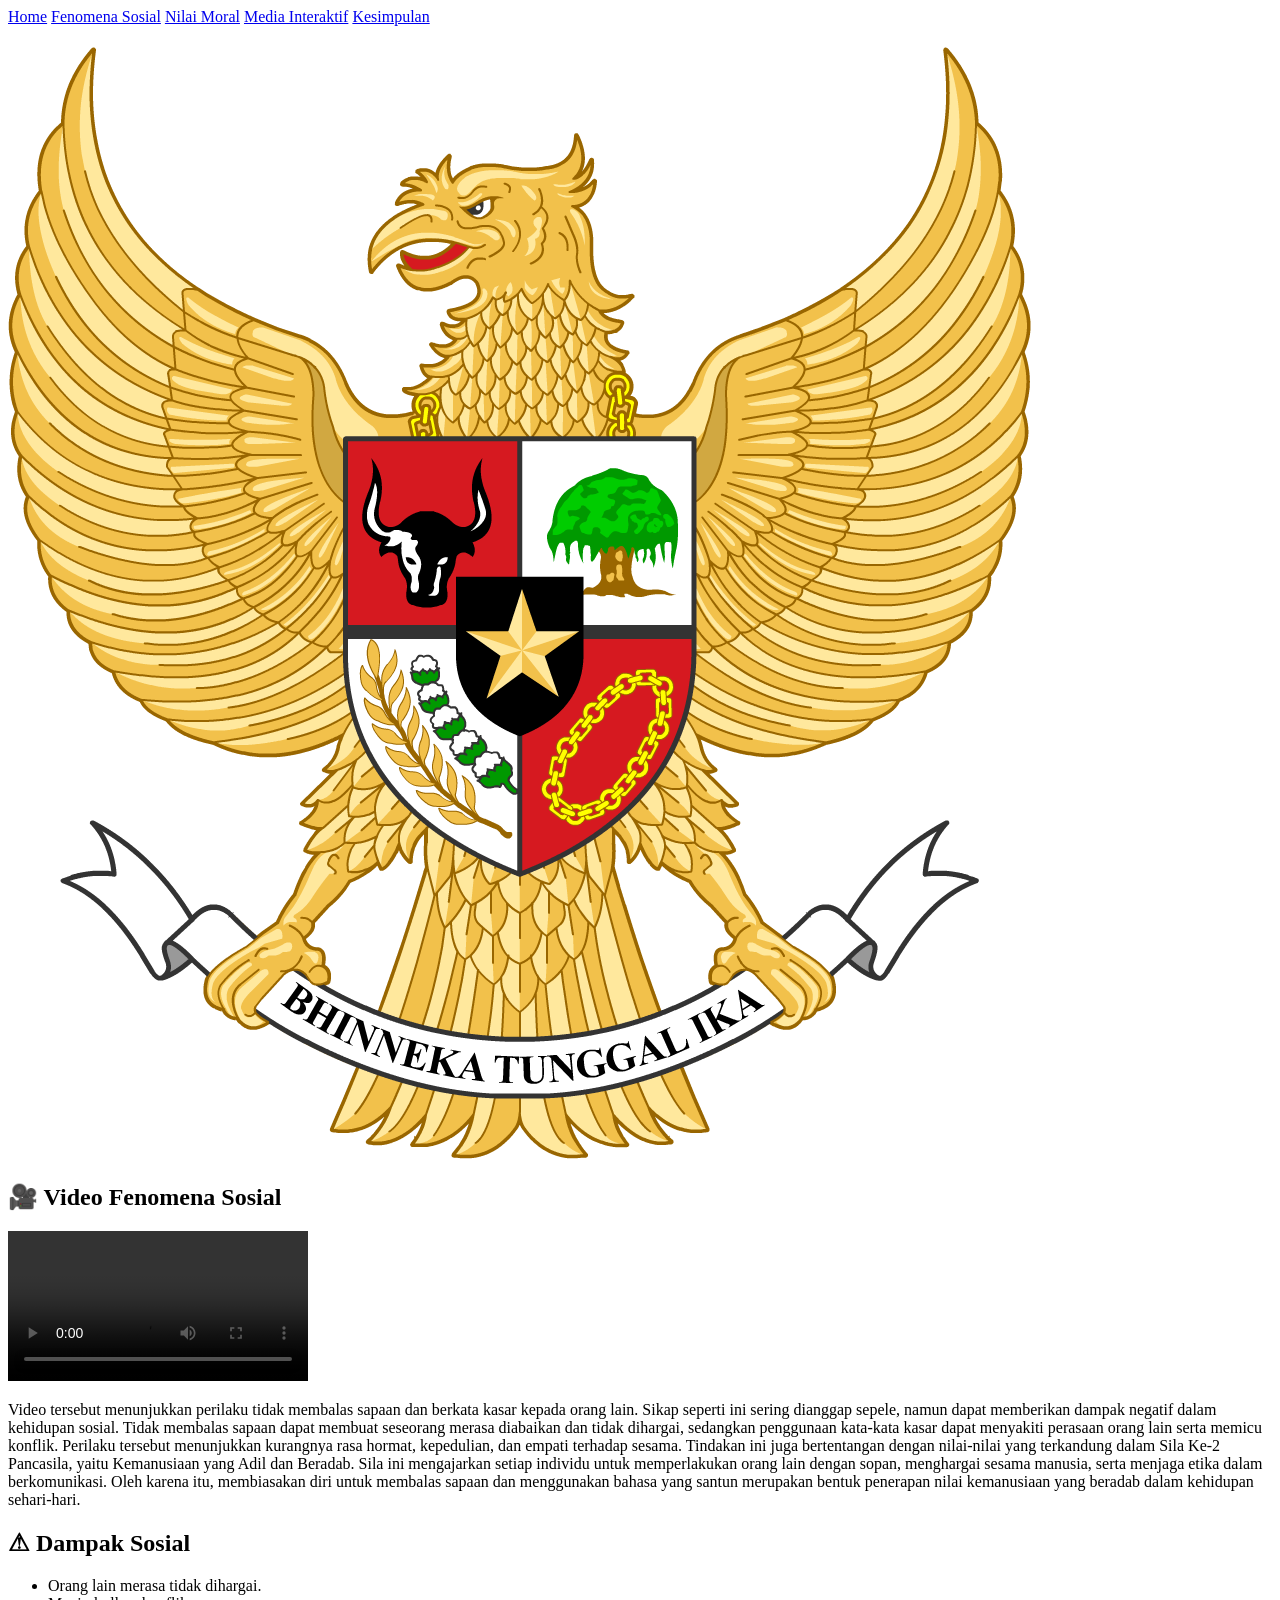
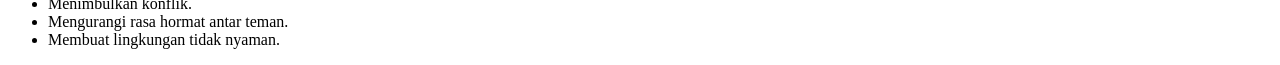
==== fenomena.html @ 8865fef1 "upload etikaberperilaku" ====
<!DOCTYPE html>
<html>
<head>
<title>Fenomena Sosial</title>
<link rel="stylesheet" href="style.css">
</head>
<link href="https://fonts.googleapis.com/css2?family=Cormorant+Garamond:wght@400;500;600;700&display=swap" rel="stylesheet">
<body>

<nav>
<a href="index.html">Home</a>
<a href="fenomena.html">Fenomena Sosial</a>
<a href="nilai.html">Nilai Moral</a>
<a href="interaktif.html">Media Interaktif</a>
<a href="kesimpulan.html">Kesimpulan</a>
</nav>

<div class="container">

<div class="card">

<h2 id="welcome"></h2>

</div>

<div class="card">
<div class="card garuda-card">

    <img src="img/garuda.png" class="garuda-sticker">
<h2>🎥 Video Fenomena Sosial</h2>
<video controls>
<source src="video/WhatsApp Video 2026-06-14 at 23.08.21.mp4" type="video/mp4">
</video>

<p class="deskripsi-video">
Video tersebut menunjukkan perilaku tidak membalas sapaan dan berkata kasar kepada orang lain. Sikap seperti ini sering dianggap sepele, namun dapat memberikan dampak negatif dalam kehidupan sosial. Tidak membalas sapaan dapat membuat seseorang merasa diabaikan dan tidak dihargai, sedangkan penggunaan kata-kata kasar dapat menyakiti perasaan orang lain serta memicu konflik. Perilaku tersebut menunjukkan kurangnya rasa hormat, kepedulian, dan empati terhadap sesama. Tindakan ini juga bertentangan dengan nilai-nilai yang terkandung dalam Sila Ke-2 Pancasila, yaitu Kemanusiaan yang Adil dan Beradab. Sila ini mengajarkan setiap individu untuk memperlakukan orang lain dengan sopan, menghargai sesama manusia, serta menjaga etika dalam berkomunikasi. Oleh karena itu, membiasakan diri untuk membalas sapaan dan menggunakan bahasa yang santun merupakan bentuk penerapan nilai kemanusiaan yang beradab dalam kehidupan sehari-hari.
</p>

</div>

<div class="card">

<h2>⚠ Dampak Sosial</h2>

<ul>
<li>Orang lain merasa tidak dihargai.</li>
<li>Menimbulkan konflik.</li>
<li>Mengurangi rasa hormat antar teman.</li>
<li>Membuat lingkungan tidak nyaman.</li>
</ul>

</div>

</div>
<script>

let nama = localStorage.getItem("namaUser");

if(nama){
document.getElementById("welcome").innerHTML =
"🌸 Selamat Datang, " + nama + "!";
}

</script>
</body>
</html>
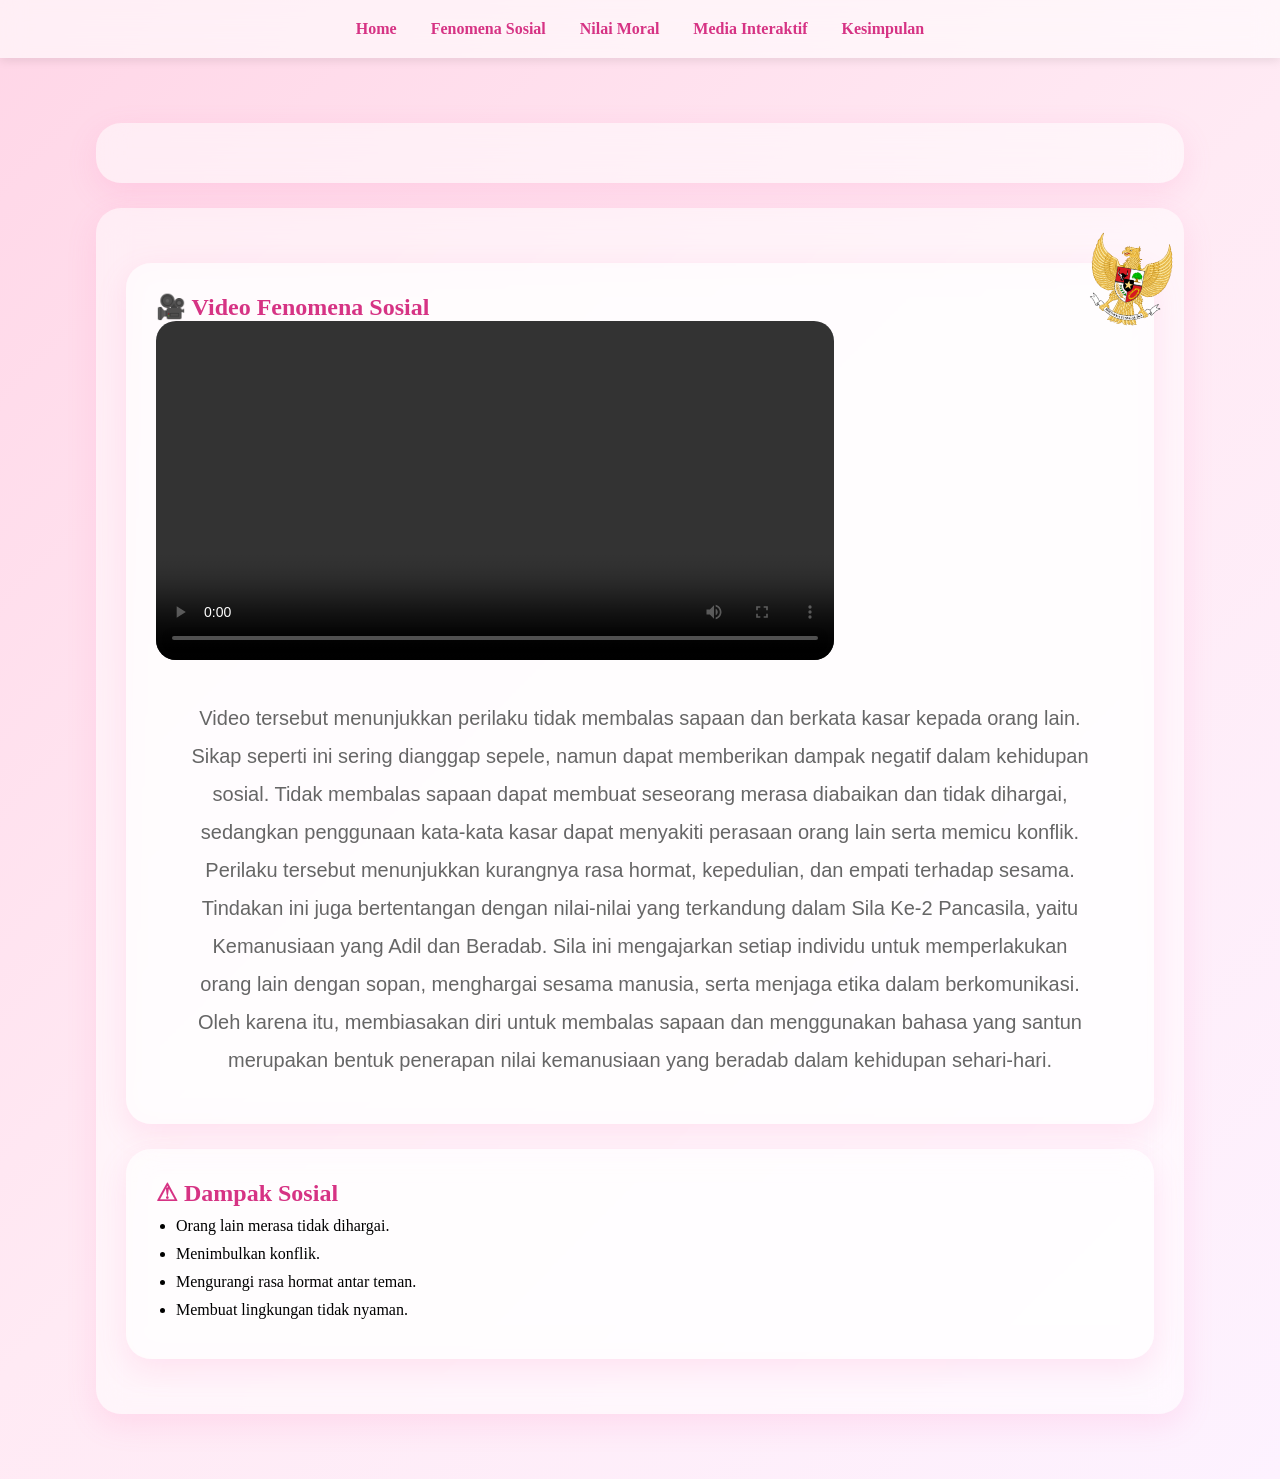
==== commit bdfb9941: "Update fenomena.html" ====
--- a/fenomena.html
+++ b/fenomena.html
@@ -2,7 +2,7 @@
 <html>
 <head>
 <title>Fenomena Sosial</title>
-<link rel="stylesheet" href="style.css">
+<link rel="stylesheet" href="css/style.css">
 </head>
 <link href="https://fonts.googleapis.com/css2?family=Cormorant+Garamond:wght@400;500;600;700&display=swap" rel="stylesheet">
 <body>
@@ -63,4 +63,4 @@
 
 </script>
 </body>
-</html>+</html>
--- a/css/style.css
+++ b/css/style.css
@@ -0,0 +1,511 @@
+*{
+    margin:0;
+    padding:0;
+    box-sizing:border-box;
+    font-family:'Cormorant Garamond', serif;
+}
+body{
+    background:linear-gradient(135deg,#ffd6e7,#ffeaf4,#fdf2ff);
+    min-height:100vh;
+}
+
+nav{
+    background:rgba(255,255,255,0.6);
+    backdrop-filter:blur(12px);
+    padding:20px;
+    text-align:center;
+    box-shadow:0 2px 10px rgba(0,0,0,.1);
+}
+
+nav a{
+    text-decoration:none;
+    margin:15px;
+    color:#d63384;
+    font-weight:bold;
+    transition:.3s;
+}
+
+nav a:hover{
+    color:#ff69b4;
+}
+
+.container{
+    width:85%;
+    margin:auto;
+    padding:40px 0;
+}
+
+.card{
+    background:rgba(255,255,255,.5);
+    backdrop-filter:blur(15px);
+    padding:30px;
+    border-radius:25px;
+    margin:25px 0;
+    box-shadow:0 10px 30px rgba(255,105,180,.15);
+}
+
+h1,h2,h3{
+    color:#d63384;
+}
+
+.hero{
+    height:85vh;
+    display:flex;
+    justify-content:center;
+    align-items:center;
+    text-align:center;
+}
+
+.hero h1{
+    font-family:'Allura', cursive;
+#welcome{
+    font-family:'Allura', cursive;
+}    
+    color:#d63384;
+    font-size:95px;
+    font-weight:bold;
+
+    text-shadow:
+    2px 2px 0 white,
+    0 0 5px rgba(255,255,255,0.3);
+}
+.hero p{
+    font-size:22px;
+    margin-top:10px;
+}
+
+.btn{
+    display:inline-block;
+    margin-top:20px;
+    padding:15px 30px;
+    background:#ff85c2;
+    color:white;
+    border-radius:30px;
+    text-decoration:none;
+}
+
+.btn:hover{
+    background:#ff69b4;
+}
+
+video{
+    width:70%;
+    border-radius:20px;
+}
+
+ul{
+    padding-left:20px;
+}
+
+li{
+    margin:10px 0;
+}
+
+button{
+    background:#ff85c2;
+    color:white;
+    border:none;
+    padding:12px 20px;
+    border-radius:20px;
+    cursor:pointer;
+    margin:5px;
+}
+
+button:hover{
+    background:#ff69b4;
+}
+
+footer{
+    text-align:center;
+    padding:20px;
+    color:#888;
+}
+/* SECTION INFO */
+
+.info-section{
+    width:85%;
+    margin:50px auto;
+
+    display:grid;
+    grid-template-columns:repeat(auto-fit,minmax(320px,1fr));
+    gap:30px;
+}
+
+.info-card{
+
+    background:rgba(255,255,255,.6);
+
+    backdrop-filter:blur(15px);
+
+    border-radius:25px;
+
+    padding:35px;
+
+    text-align:center;
+
+    transition:.4s;
+
+    box-shadow:0 10px 25px rgba(255,105,180,.15);
+}
+
+.info-card:hover{
+
+    transform:translateY(-15px) scale(1.03);
+
+    box-shadow:0 15px 35px rgba(255,105,180,.3);
+}
+
+.icon{
+
+    font-size:60px;
+
+    margin-bottom:15px;
+
+    animation:float 3s ease-in-out infinite;
+}
+
+@keyframes float{
+
+0%{
+transform:translateY(0);
+}
+
+50%{
+transform:translateY(-10px);
+}
+
+100%{
+transform:translateY(0);
+}
+
+}
+
+.info-card h2{
+    font-family:'Quicksand', sans-serif;
+    color:#d63384;
+    font-size:46px;
+    font-weight:700;
+    margin-bottom:20px;
+}
+
+.info-card p{
+    font-family:'Quicksand', sans-serif;
+    color:#666;
+    font-size:19px;
+    line-height:1.9;
+    text-align:center;
+}
+/* ===== STICKER AESTHETIC ===== */
+
+.sticker{
+    position:fixed;
+    width:70px;
+    pointer-events:none;
+    z-index:-1;
+    animation:float 5s ease-in-out infinite;
+}
+
+/* Posisi masing-masing stiker */
+
+.s1{
+    top:40px;
+    left:40px;
+}
+
+.s2{
+    top:80px;
+    right:60px;
+}
+
+.s3{
+    top:250px;
+    left:70px;
+}
+
+.s4{
+    top:40px;
+    left:45%;
+}
+
+.s5{
+    top:380px;
+    right:50px;
+}
+
+.s6{
+    bottom:50px;
+    left:30px;
+}
+
+.s7{
+    bottom:120px;
+    right:120px;
+}
+
+.s8{
+    top:500px;
+    left:45%;
+}
+
+.s9{
+    bottom:250px;
+    left:200px;
+}
+
+.s10{
+    top:350px;
+    right:250px;
+}
+
+.s11{
+    bottom:40px;
+    right:40px;
+}
+
+/* Animasi mengambang */
+
+@keyframes float{
+
+    0%{
+        transform:translateY(0px);
+    }
+
+    50%{
+        transform:translateY(-15px);
+    }
+
+    100%{
+        transform:translateY(0px);
+    }
+
+}
+.quote-text{
+    text-align:center;
+    font-family:'Allura', cursive;
+    font-size:55px;
+    color:#d63384;
+    margin:40px 0;
+    text-shadow:2px 2px 10px rgba(214,51,132,0.2);
+}
+.deskripsi-video{
+    font-family:'Quicksand', sans-serif;
+    color:#666;
+    font-size:20px;
+    line-height:1.9;
+    text-align:center;
+    margin-top:20px;
+    padding:15px 30px;
+}
+.video-title{
+    font-family:'Quicksand', sans-serif;
+    color:#d63384;
+    font-size:32px;
+    font-weight:700;
+    text-align:center;
+    margin-bottom:20px;
+}
+.garuda-card{
+    position:relative;
+}
+
+.garuda-sticker{
+    position:absolute;
+
+    top:-25px;
+    right:-15px;
+
+    width:80px;
+
+    transform:rotate(10deg);
+
+    animation:floatGaruda 3s ease-in-out infinite;
+}
+
+@keyframes floatGaruda{
+
+    0%{
+        transform:rotate(10deg) translateY(0);
+    }
+
+    50%{
+        transform:rotate(10deg) translateY(-8px);
+    }
+
+    100%{
+        transform:rotate(10deg) translateY(0);
+    }
+
+}
+.moral-card{
+    transition:0.4s;
+}
+
+.moral-card:hover{
+    transform:translateY(-8px);
+}
+
+.quote-box{
+
+    margin-top:25px;
+
+    background:linear-gradient(
+        135deg,
+        #ffd6e7,
+        #fff0f5
+    );
+
+    border-left:6px solid #d63384;
+
+    padding:20px;
+
+    border-radius:15px;
+
+    box-shadow:0 5px 15px rgba(214,51,132,0.15);
+}
+
+.quote-box p{
+
+    font-family:'Cormorant Garamond', serif;
+
+    font-size:24px;
+
+    color:#b03060;
+
+    text-align:center;
+
+    font-style:italic;
+}
+.sikap-container{
+    display:flex;
+    align-items:center;
+    justify-content:space-between;
+    gap:40px;
+    margin-top:30px;
+}
+
+.sikap-text{
+    flex:2;
+}
+
+.sikap-animation{
+    flex:1;
+    text-align:center;
+    font-size:120px;
+
+    animation:floatFlower 3s ease-in-out infinite;
+}
+
+@keyframes floatFlower{
+
+    0%{
+        transform:translateY(0);
+    }
+
+    50%{
+        transform:translateY(-20px);
+    }
+
+    100%{
+        transform:translateY(0);
+    }
+
+}
+.sikap-list{
+    list-style:none;
+    padding:0;
+    margin-top:20px;
+}
+
+.sikap-list li{
+    font-family:'Cormorant Garamond', serif;
+    font-size:24px;
+    color:#666;
+    padding:10px 0;
+    border-bottom:1px solid rgba(214,51,132,0.15);
+}
+.sticker-board{
+    position:absolute;
+    right:20px;
+    top:50%;
+    transform:translateY(-50%);
+    width:180px;
+    height:350px;
+}
+.sticker-board img{
+    position:absolute;
+    width:150px;
+    height:auto;
+
+    animation:float 3s ease-in-out infinite;
+
+    opacity:0.9;
+}
+.s1{
+    top:10px;
+    left:-50px;
+}
+
+.s2{
+    top:70px;
+    left:20px;
+}
+
+.s3{
+    top:130px;
+    left:-30px;
+}
+
+.s4{
+    top:190px;
+    left:50px;
+}
+
+.s5{
+    top:250px;
+    left:-20px;
+}
+
+.s6{
+    top:310px;
+    left:30px;
+}
+button{
+
+    background:#ff85b3;
+
+    color:white;
+
+    border:none;
+
+    padding:12px 20px;
+
+    border-radius:20px;
+
+    cursor:pointer;
+
+    margin:5px;
+
+    font-size:18px;
+}
+
+button:hover{
+
+    transform:scale(1.05);
+
+    transition:0.3s;
+
+    background:#ff5c9a;
+}
+
+input{
+
+    padding:12px;
+
+    border-radius:15px;
+
+    border:1px solid #ffc0cb;
+
+    width:250px;
+
+    margin:10px;
+}
